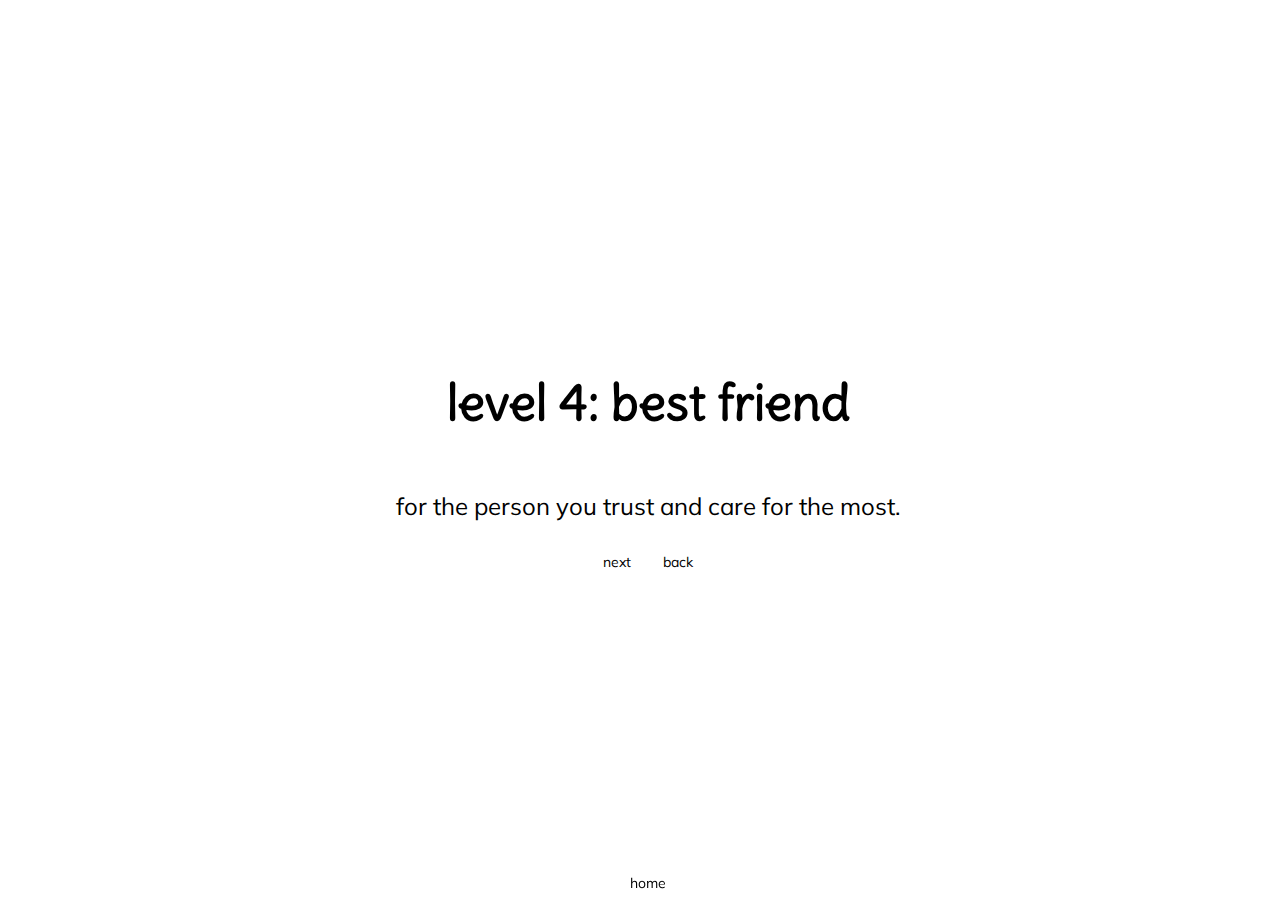
==== bestfriend.html @ 6ee4cfda "Functional website" ====
<!DOCTYPE html>
<html lang="en">
<head>
    <meta charset="UTF-8">
    <meta http-equiv="X-UA-Compatible" content="IE=edge">
    <meta name="viewport" content="width=device-width, initial-scale=1.0">
    <link rel="stylesheet" href="styles.css">
    <link rel="preconnect" href="https://fonts.googleapis.com">
    <link rel="preconnect" href="https://fonts.gstatic.com" crossorigin>
    <link href="https://fonts.googleapis.com/css2?family=Delius&family=Martel&family=Mulish&display=swap" rel="stylesheet">
    <title>website of questions</title>
</head>
<body>
    <div class="content">
        <h1>level 4: best friend</h1>

        <p id="bf-q">for the person you trust and care for the most.</p>
        <div class="buttons">
            <button id="bf-button">next</button>
            <button id="bf-back">back</button>
        </div>

        <a href="index.html", class="footer">home</a>
    </div>
    
    <script src="index.js"></script>
</body>
</html>
---- styles.css ----
body, html {
    height: 100%;
    width: 100%;
    overflow: hidden;
}

.content {
    height: 100%;
    width: 100%;
    display: flex;
    flex-direction: column;
    align-items: center;
    justify-content: center;
}

h1 {
    font-family: 'Delius', cursive;
    font-size: 50px;
}

h2 {
    font-family: 'Martel', serif;
    font-size: 32px;
}

p {
    font-family: 'Mulish', sans-serif;
    font-size: 24px;
}

a, a:visited {
    font-family: 'Mulish', sans-serif;
    font-size: 24px;
    color: black;
    text-decoration: none;
}

.menu {
    display: flex;
    flex-direction: column;
    gap: 8px;
}

.buttons {
    width: 100%;
    display: flex;
    justify-content: center;
    gap: 16px;
}

button {
    font-family: 'Mulish', sans-serif;
    font-size: 14px;
    padding: 8px;
    background: none;
    border: 0;
}

.footer {
    position: fixed;
    left: 0;
    bottom: 0;
    border: 0;
    width: 100%;
    text-align: center;
    font-size: 14px;
    margin: 8px;
}
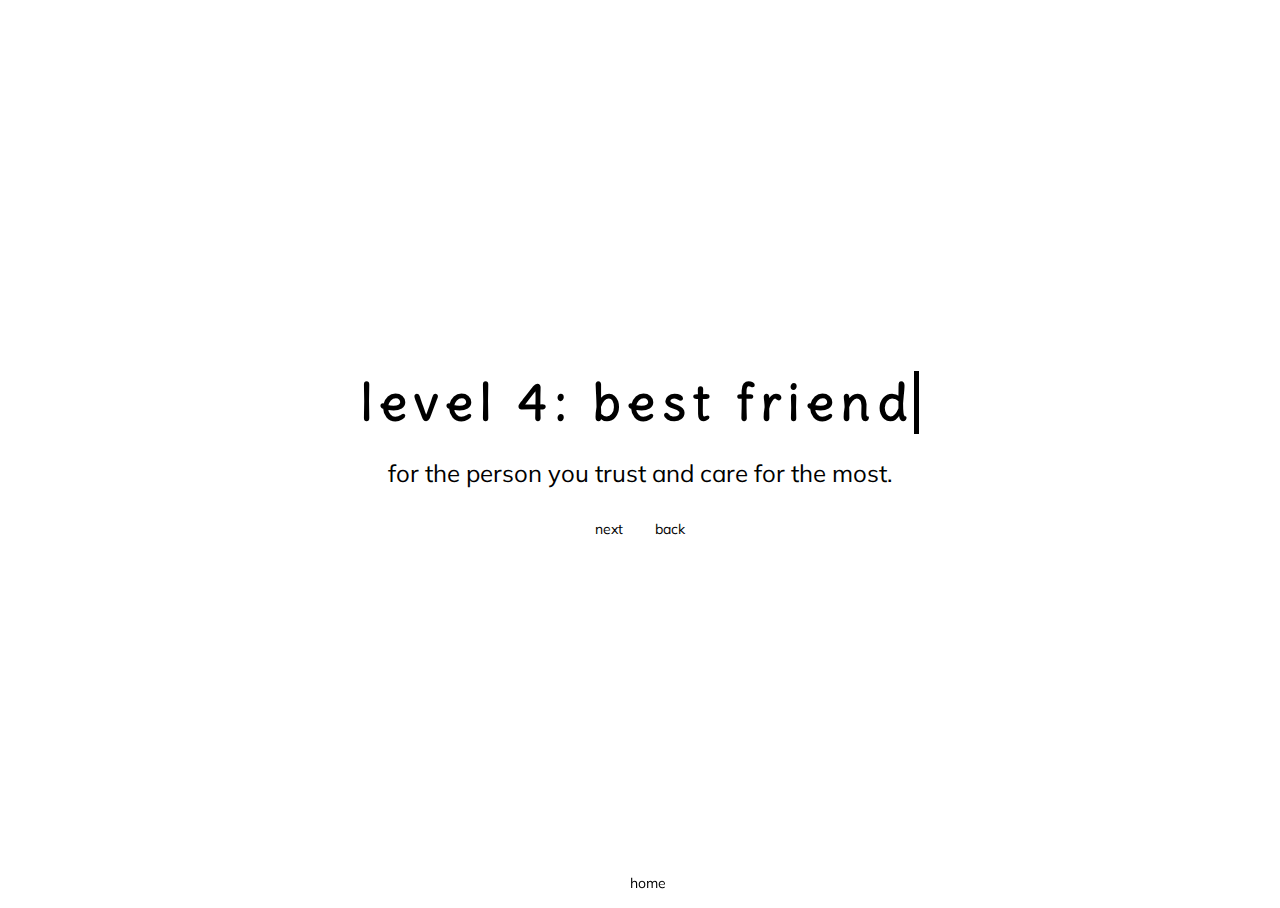
==== commit e5303a6b: "Added typing animations to headings" ====
--- a/bestfriend.html
+++ b/bestfriend.html
@@ -12,7 +12,9 @@
 </head>
 <body>
     <div class="content">
-        <h1>level 4: best friend</h1>
+        <div class="wrapper">
+            <h1 id="bf">level 4: best friend</h1>
+        </div>
 
         <p id="bf-q">for the person you trust and care for the most.</p>
         <div class="buttons">
--- a/styles.css
+++ b/styles.css
@@ -2,20 +2,75 @@
     height: 100%;
     width: 100%;
     overflow: hidden;
+    display: flex;
+    justify-content: center;
 }
 
 .content {
     height: 100%;
-    width: 100%;
+    width: 90%;
     display: flex;
     flex-direction: column;
     align-items: center;
     justify-content: center;
 }
 
+.wrapper {
+    display: grid;
+    place-items: center;
+}
+
 h1 {
+    width: min-content;
+    margin: 0;
     font-family: 'Delius', cursive;
     font-size: 50px;
+    text-align: center;
+    overflow: hidden;
+    border-right: 5px solid black;
+    white-space: nowrap;
+    letter-spacing: .15em;
+    
+}
+
+#index {
+    animation: 
+        typing 3.5s steps(30,end),
+        blink-caret .75s step-end infinite;
+}
+
+#strangers {
+    animation: 
+        typing 2s steps(20,end),
+        blink-caret .75s step-end infinite;
+}
+
+#friends {
+    animation: 
+        typing 1.7s steps(20,end),
+        blink-caret .75s step-end infinite;
+}
+
+#gfriends {
+    animation: 
+        typing 2s steps(20,end),
+        blink-caret .75s step-end infinite;
+}
+
+#bf {
+    animation: 
+        typing 2.7s steps(25,end),
+        blink-caret .75s step-end infinite;
+}
+
+@keyframes typing {
+    from { width: 0 }
+    to { width: 100% }
+}
+
+@keyframes blink-caret {
+    from, to { border-color: transparent }
+    50% { border-color: black; }
 }
 
 h2 {
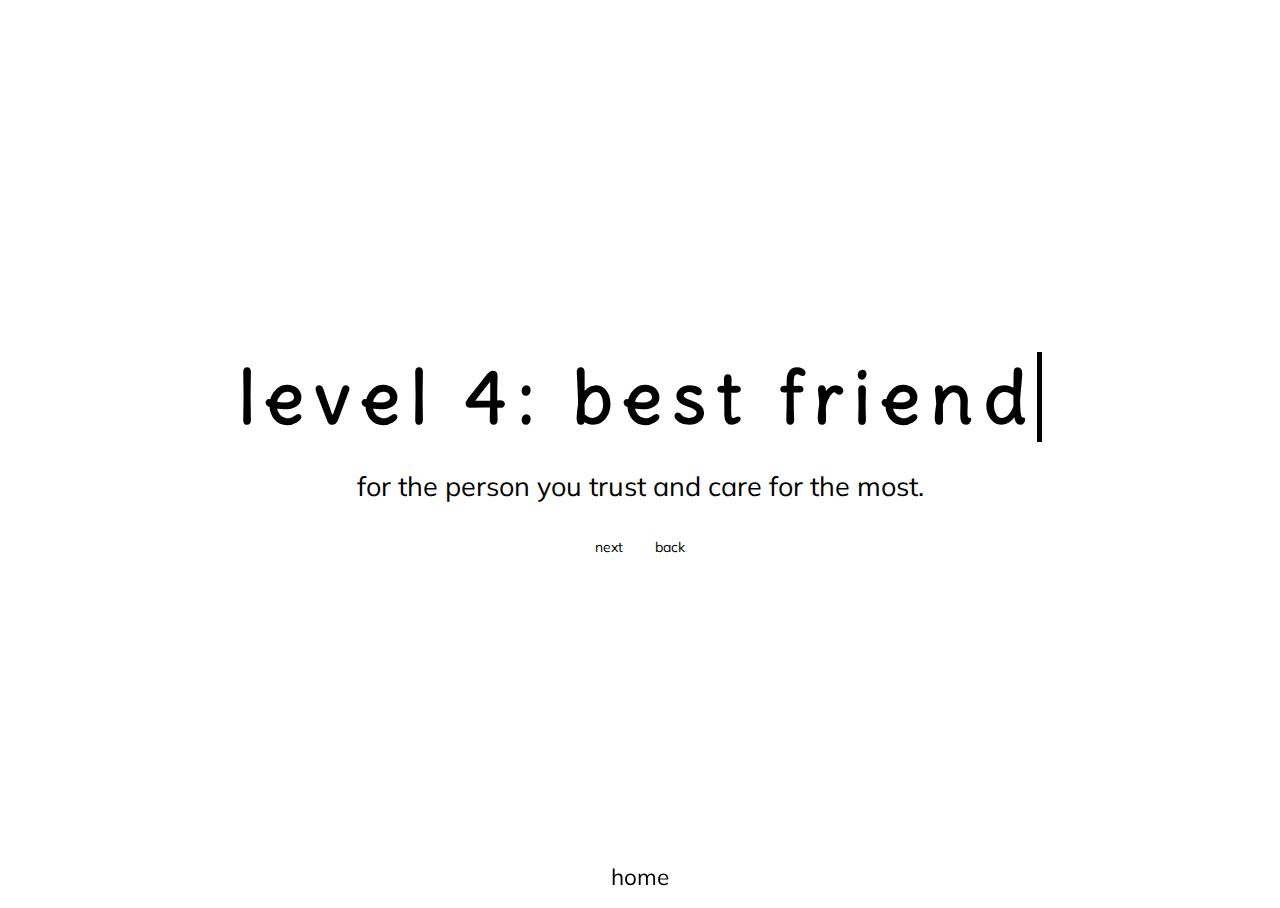
==== commit 04d12f49: "Fixed some display issues for mobile" ====
--- a/bestfriend.html
+++ b/bestfriend.html
@@ -13,7 +13,7 @@
 <body>
     <div class="content">
         <div class="wrapper">
-            <h1 id="bf">level 4: best friend</h1>
+            <h1 class="animation", id="bf">level 4: best friend</h1>
         </div>
 
         <p id="bf-q">for the person you trust and care for the most.</p>
--- a/styles.css
+++ b/styles.css
@@ -8,7 +8,7 @@
 
 .content {
     height: 100%;
-    width: 90%;
+    width: 100%;
     display: flex;
     flex-direction: column;
     align-items: center;
@@ -16,15 +16,16 @@
 }
 
 .wrapper {
-    display: grid;
-    place-items: center;
+    display: flex;
+    justify-content: center;
+    align-items: center;
+    flex-wrap: wrap;
 }
 
-h1 {
-    width: min-content;
+h1.animation {
     margin: 0;
     font-family: 'Delius', cursive;
-    font-size: 50px;
+    font-size: 8vh;
     text-align: center;
     overflow: hidden;
     border-right: 5px solid black;
@@ -75,17 +76,19 @@
 
 h2 {
     font-family: 'Martel', serif;
-    font-size: 32px;
+    font-size: 5vh;
+    text-align: center;
 }
 
 p {
     font-family: 'Mulish', sans-serif;
-    font-size: 24px;
+    font-size: 3vh;
+    text-align: center;
 }
 
 a, a:visited {
     font-family: 'Mulish', sans-serif;
-    font-size: 24px;
+    font-size: 3vh;
     color: black;
     text-decoration: none;
 }
@@ -93,6 +96,7 @@
 .menu {
     display: flex;
     flex-direction: column;
+    justify-content: center;
     gap: 8px;
 }
 
@@ -115,9 +119,11 @@
     position: fixed;
     left: 0;
     bottom: 0;
+    margin: 0;
+    padding: 0;
+    padding-bottom: 1vh;
     border: 0;
     width: 100%;
     text-align: center;
-    font-size: 14px;
-    margin: 8px;
+    font-size: 2.5vh;
 }